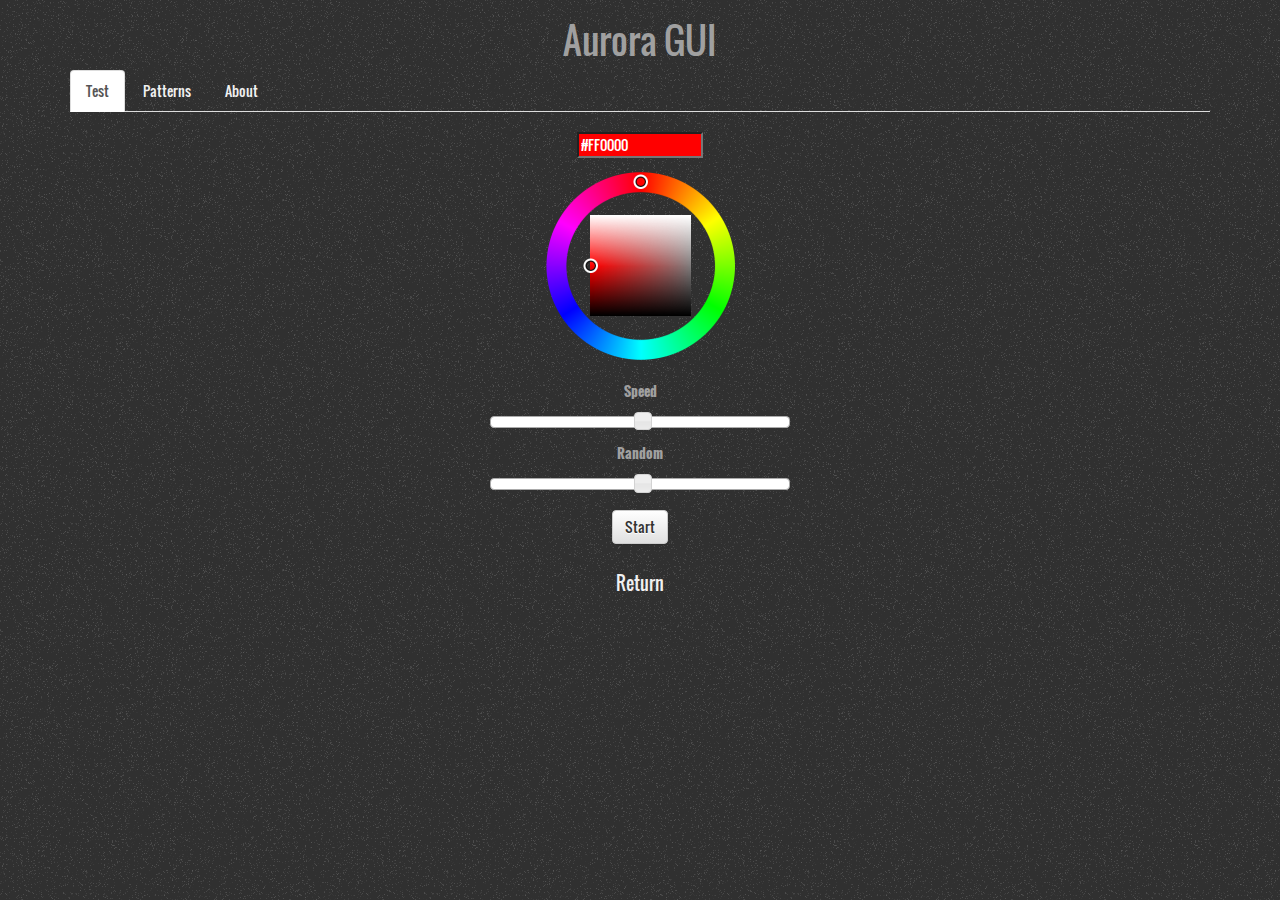
==== gui.html @ e268efd8 "noise background button demo code" ====
<!DOCTYPE html>
<!--[if lt IE 7]>      <html class="no-js lt-ie9 lt-ie8 lt-ie7"> <![endif]-->
<!--[if IE 7]>         <html class="no-js lt-ie9 lt-ie8"> <![endif]-->
<!--[if IE 8]>         <html class="no-js lt-ie9"> <![endif]-->
<!--[if gt IE 8]><!--> <html class="no-js"> <!--<![endif]-->
    <head>
        <meta charset="utf-8">
        <meta http-equiv="X-UA-Compatible" content="IE=edge">
        <title></title>
        <meta name="description" content="">
        <meta name="viewport" content="width=device-width, initial-scale=1.0, maximum-scale=1.0, user-scalable=no">


        <!-- Place favicon.ico and apple-touch-icon.png in the root directory -->

        <!--<link rel="stylesheet" href="./assets/normalize.css">-->
        <link rel="stylesheet" href="./assets/main.css">
        <link rel="stylesheet" href="./assets/bootstrap.min.css">
        <link rel="stylesheet" href="./assets/bootstrap-theme.min.css">
        <link rel="stylesheet" href="./assets/smoothness/jquery-ui-1.10.3.custom.min.css">
        <link rel="stylesheet" href="./assets/farbtastic.css">
        <link rel="stylesheet" href="./assets/aurora.css">
        <script src="./assets/modernizr-2.6.2.min.js"></script>
    </head>
    <body>
        <!--[if lt IE 7]>
            <p class="browsehappy">You are using an <strong>outdated</strong> browser. Please <a href="http://browsehappy.com/">upgrade your browser</a> to improve your experience.</p>
        <![endif]-->

        <!-- Add your site or application content here -->
        
        <div class="container">
          <div class="aurora-main">
        
          <div data-role="header">
            <h1>Aurora GUI</h1>
          </div>

          <!-- Nav tabs -->
          <ul class="nav nav-tabs">
            <li class="active"><a href="#test" data-toggle="tab">Test</a></li>
            <li><a href="#patterns" data-toggle="tab">Patterns</a></li>
            <li><a href="#about" data-toggle="tab">About</a></li>
          </ul>

          <!-- Tab panes -->
          <div class="tab-content">
            <div class="tab-pane active" id="test">
            
                <form method='post' action='./sparkle' id="controls-form">
                  <input type='hidden' name='speed'/>
                  <input type='hidden' name='random'/>
                	
                	<div><input type="text" id="color" name="color" value="#FF0000" /></div>
                  <div class="colorpicker-cont">
        					  <div id="colorpicker"></div>
        					</div>
              
                  <dl>
                    <dt>Speed</dt>
                    <dd><div id="speed" class="slider"></div></dd>
                    <dt>Random</dt>
                    <dd><div id="random" class="slider"></div></dd>
                  </dl>
                      <!--
                      color:<br/>
                      <div class="color-box">
                		  <div class="color-selector">
                			  <div id="hue" class="slider color-picker-slider"></div>
                		  </div>

                		  <div id="swatch" class="ui-corner-all color-swatch"><b>Sample Color:</b> <span id="color-hash"></span>
                		  </div>

                      <div style="clear:both;"></div>

                      speed:<br/>

                      </div>
                      <br/>-->
                      
                  <input type="submit" class="btn btn-default" value="Start" />
                      
                </form>

                <div class="footer" data-role="footer">
                  <h4><a href="./index.html">Return</a></h4>
                </div>
              
              
            </div>
            <div class="tab-pane" id="patterns">
              
              <ul>
                <li><button type="button" class="btn btn-default" id="btn-summer">Summer</button></li>
                <li><button type="button" class="btn btn-default">Autumn</button></li>
                <li><button type="button" class="btn btn-default">Winter</button></li>
                <li><button type="button" class="btn btn-default">Spring</button></li>
              </ul>

            </div>
            <div class="tab-pane" id="about">
            
              About              
              
            </div>
          </div>

          </div>
        </div>

        <script src="./assets/jquery-1.10.2.min.js"></script>
        <script src="./assets/jquery-ui-1.10.3.custom.min.js"></script>
        <script src="./assets/jquery.ui.touch-punch.min.js"></script>
        <script src="./assets/bootstrap.min.js"></script>
        <script src="./assets/plugins.js"></script>
        <script src="./assets/farbtastic.js"></script>
        <script src="./assets/aurora-gui.js"></script>

        <!-- Google Analytics: change UA-XXXXX-X to be your site's ID. -->
        <!--<script>
            (function(b,o,i,l,e,r){b.GoogleAnalyticsObject=l;b[l]||(b[l]=
            function(){(b[l].q=b[l].q||[]).push(arguments)});b[l].l=+new Date;
            e=o.createElement(i);r=o.getElementsByTagName(i)[0];
            e.src='//www.google-analytics.com/analytics.js';
            r.parentNode.insertBefore(e,r)}(window,document,'script','ga'));
            ga('create','UA-XXXXX-X');ga('send','pageview');
        </script>-->
    </body>
</html>
---- assets/main.css ----
/*! HTML5 Boilerplate v4.3.0 | MIT License | http://h5bp.com/ */

/*
 * What follows is the result of much research on cross-browser styling.
 * Credit left inline and big thanks to Nicolas Gallagher, Jonathan Neal,
 * Kroc Camen, and the H5BP dev community and team.
 */

/* ==========================================================================
   Base styles: opinionated defaults
   ========================================================================== */

html,
button,
input,
select,
textarea {
    color: #222;
}

html {
    font-size: 1em;
    line-height: 1.4;
}

/*
 * Remove text-shadow in selection highlight: h5bp.com/i
 * These selection rule sets have to be separate.
 * Customize the background color to match your design.
 */

::-moz-selection {
    background: #b3d4fc;
    text-shadow: none;
}

::selection {
    background: #b3d4fc;
    text-shadow: none;
}

/*
 * A better looking default horizontal rule
 */

hr {
    display: block;
    height: 1px;
    border: 0;
    border-top: 1px solid #ccc;
    margin: 1em 0;
    padding: 0;
}

/*
 * Remove the gap between images, videos, audio and canvas and the bottom of
 * their containers: h5bp.com/i/440
 */

audio,
canvas,
img,
video {
    vertical-align: middle;
}

/*
 * Remove default fieldset styles.
 */

fieldset {
    border: 0;
    margin: 0;
    padding: 0;
}

/*
 * Allow only vertical resizing of textareas.
 */

textarea {
    resize: vertical;
}

/* ==========================================================================
   Browse Happy prompt
   ========================================================================== */

.browsehappy {
    margin: 0.2em 0;
    background: #ccc;
    color: #000;
    padding: 0.2em 0;
}

/* ==========================================================================
   Author's custom styles
   ========================================================================== */

















/* ==========================================================================
   Helper classes
   ========================================================================== */

/*
 * Image replacement
 */

.ir {
    background-color: transparent;
    border: 0;
    overflow: hidden;
    /* IE 6/7 fallback */
    *text-indent: -9999px;
}

.ir:before {
    content: "";
    display: block;
    width: 0;
    height: 150%;
}

/*
 * Hide from both screenreaders and browsers: h5bp.com/u
 */

.hidden {
    display: none !important;
    visibility: hidden;
}

/*
 * Hide only visually, but have it available for screenreaders: h5bp.com/v
 */

.visuallyhidden {
    border: 0;
    clip: rect(0 0 0 0);
    height: 1px;
    margin: -1px;
    overflow: hidden;
    padding: 0;
    position: absolute;
    width: 1px;
}

/*
 * Extends the .visuallyhidden class to allow the element to be focusable
 * when navigated to via the keyboard: h5bp.com/p
 */

.visuallyhidden.focusable:active,
.visuallyhidden.focusable:focus {
    clip: auto;
    height: auto;
    margin: 0;
    overflow: visible;
    position: static;
    width: auto;
}

/*
 * Hide visually and from screenreaders, but maintain layout
 */

.invisible {
    visibility: hidden;
}

/*
 * Clearfix: contain floats
 *
 * For modern browsers
 * 1. The space content is one way to avoid an Opera bug when the
 *    `contenteditable` attribute is included anywhere else in the document.
 *    Otherwise it causes space to appear at the top and bottom of elements
 *    that receive the `clearfix` class.
 * 2. The use of `table` rather than `block` is only necessary if using
 *    `:before` to contain the top-margins of child elements.
 */

.clearfix:before,
.clearfix:after {
    content: " "; /* 1 */
    display: table; /* 2 */
}

.clearfix:after {
    clear: both;
}

/*
 * For IE 6/7 only
 * Include this rule to trigger hasLayout and contain floats.
 */

.clearfix {
    *zoom: 1;
}

/* ==========================================================================
   EXAMPLE Media Queries for Responsive Design.
   These examples override the primary ('mobile first') styles.
   Modify as content requires.
   ========================================================================== */

@media only screen and (min-width: 35em) {
    /* Style adjustments for viewports that meet the condition */
}

@media print,
       (-o-min-device-pixel-ratio: 5/4),
       (-webkit-min-device-pixel-ratio: 1.25),
       (min-resolution: 120dpi) {
    /* Style adjustments for high resolution devices */
}

/* ==========================================================================
   Print styles.
   Inlined to avoid required HTTP connection: h5bp.com/r
   ========================================================================== */

@media print {
    * {
        background: transparent !important;
        color: #000 !important; /* Black prints faster: h5bp.com/s */
        box-shadow: none !important;
        text-shadow: none !important;
    }

    a,
    a:visited {
        text-decoration: underline;
    }

    a[href]:after {
        content: " (" attr(href) ")";
    }

    abbr[title]:after {
        content: " (" attr(title) ")";
    }

    /*
     * Don't show links for images, or javascript/internal links
     */

    .ir a:after,
    a[href^="javascript:"]:after,
    a[href^="#"]:after {
        content: "";
    }

    pre,
    blockquote {
        border: 1px solid #999;
        page-break-inside: avoid;
    }

    thead {
        display: table-header-group; /* h5bp.com/t */
    }

    tr,
    img {
        page-break-inside: avoid;
    }

    img {
        max-width: 100% !important;
    }

    @page {
        margin: 0.5cm;
    }

    p,
    h2,
    h3 {
        orphans: 3;
        widows: 3;
    }

    h2,
    h3 {
        page-break-after: avoid;
    }
}
---- assets/farbtastic.css ----
/**
 * Farbtastic Color Picker 1.2
 * © 2008 Steven Wittens
 *
 * This program is free software; you can redistribute it and/or modify
 * it under the terms of the GNU General Public License as published by
 * the Free Software Foundation; either version 2 of the License, or
 * (at your option) any later version.
 *
 * This program is distributed in the hope that it will be useful,
 * but WITHOUT ANY WARRANTY; without even the implied warranty of
 * MERCHANTABILITY or FITNESS FOR A PARTICULAR PURPOSE.  See the
 * GNU General Public License for more details.
 *
 * You should have received a copy of the GNU General Public License
 * along with this program; if not, write to the Free Software
 * Foundation, Inc., 51 Franklin Street, Fifth Floor, Boston, MA  02110-1301  USA
 */
.farbtastic {
  position: relative;
}
.farbtastic * {
  position: absolute;
  cursor: crosshair;
}
.farbtastic, .farbtastic .wheel {
  width: 195px;
  height: 195px;
}
.farbtastic .color, .farbtastic .overlay {
  top: 47px;
  left: 47px;
  width: 101px;
  height: 101px;
}
.farbtastic .wheel {
  background: url(wheel.png) no-repeat;
  width: 195px;
  height: 195px;
}
.farbtastic .overlay {
  background: url(mask.png) no-repeat;
}
.farbtastic .marker {
  width: 17px;
  height: 17px;
  margin: -8px 0 0 -8px;
  overflow: hidden; 
  background: url(marker.png) no-repeat;
}
---- assets/aurora.css ----
@charset "utf-8";

@font-face {
    font-family: "Oswald";
    font-style: normal;
    font-weight: 400;
    src: local("Oswald Regular"), local("Oswald-Regular"), url("oswald.woff") format("woff");
}
@font-face {
    font-family: "Oswald";
    font-style: normal;
    font-weight: 700;
    src: local("Oswald Bold"), local("Oswald-Bold"), url("oswald-bold.woff") format("woff");
}

body {
    font-family: 'Oswald', sans-serif;
    color: #A0A0A0;
    text-align: center;
    background: url('noise.png') #303030;
} 

a:link {color:#F0F0F0;}      /* unvisited link */
a:visited {color:#A0A0A0;}  /* visited link */
a:hover {color:#FFFFFF;}  /* mouse over link */
a:active {color:#0000FF;}  /* selected link */ 

h1,h2,h3,h4,h5,h6,.h1,.h2,.h3,.h4,.h5,.h6 {
	font-family: 'Oswald', sans-serif;
}

html, button, input, select, textarea {
	font-family: 'Oswald', sans-serif;
}

ul {
	list-style-type: none;
	padding: 0;
}

.aurora-main {
	padding: 0;
	text-align: center;
}

/* The CSS code for Color selector */
.color-box{
	width:320px;
	margin: 0px auto;
}

#red, #green, #blue, #hue, #speed, #random {
   
    width: 300px;
    margin: 15px;
  }
  #swatch {
    width: 300px;
    height: 50px;
    margin-top: 20px;
    margin-left: 15px;
    background-image: none;
  }
#red .ui-slider-range { background: #ef2929; }
#red .ui-slider-handle { border-color: #ef2929; }
#green .ui-slider-range { background: #8ae234; }
#green .ui-slider-handle { border-color: #8ae234; }
#blue .ui-slider-range { background: #729fcf; }
#blue .ui-slider-handle { border-color: #729fcf; }

#patterns ul {
	padding: 0;
}
#patterns ul li {
	padding: 10px 0;
}
#patterns ul li:first-child {
	padding-top: 0;
}
.aurora-main .tab-content {
	padding: 20px 0;
	text-align: center;
}
#controls-form {
	display: inline-block;
}
.colorpicker-cont {
	display: inline-block;
}
#colorpicker {
	margin-top: 10px;
}
.footer {
	margin-top: 30px;
}
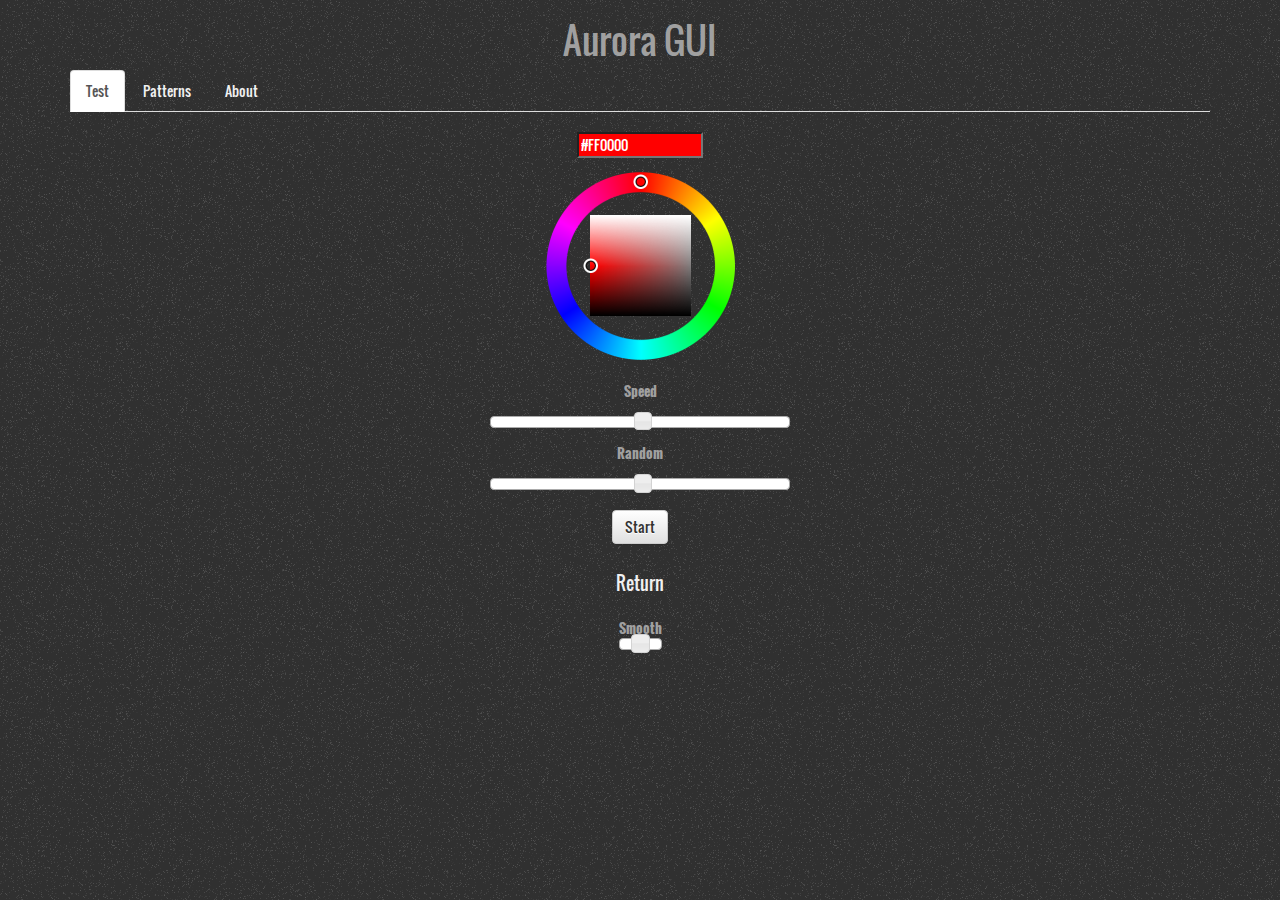
==== commit 2a656d76: "updated timing infrastructure" ====
--- a/gui.html
+++ b/gui.html
@@ -53,8 +53,8 @@
                 	
                 	<div><input type="text" id="color" name="color" value="#FF0000" /></div>
                   <div class="colorpicker-cont">
-        					  <div id="colorpicker"></div>
-        					</div>
+        	    <div id="colorpicker"></div>
+        	  </div>
               
                   <dl>
                     <dt>Speed</dt>
@@ -79,7 +79,7 @@
                       </div>
                       <br/>-->
                       
-                  <input type="submit" class="btn btn-default" value="Start" />
+                      <input type="submit" class="btn btn-default" value="Start" />
                       
                 </form>
 
@@ -91,14 +91,20 @@
             </div>
             <div class="tab-pane" id="patterns">
               
-              <ul>
-                <li><button type="button" class="btn btn-default" id="btn-summer">Summer</button></li>
-                <li><button type="button" class="btn btn-default">Autumn</button></li>
-                <li><button type="button" class="btn btn-default">Winter</button></li>
-                <li><button type="button" class="btn btn-default">Spring</button></li>
+	      <ul class="actions">
+		<li><button type="button" class="btn btn-default" id="btn-active" data-value="summer">Summer</button></li>
+		<li><button type="button" class="btn btn-default" id="btn-active" data-value="winter">Winter</button></li>
               </ul>
 
             </div>
+
+            <form method='post' action='./dummy' id="controls-form"> 
+              <input type='hidden' name='smooth'/>	      
+	      <dl>
+		    <dt>Smooth</dt>
+		    <dd><div id="smooth" class="slider"></div></dd>
+		    </dl>
+		</form>
             <div class="tab-pane" id="about">
             
               About              
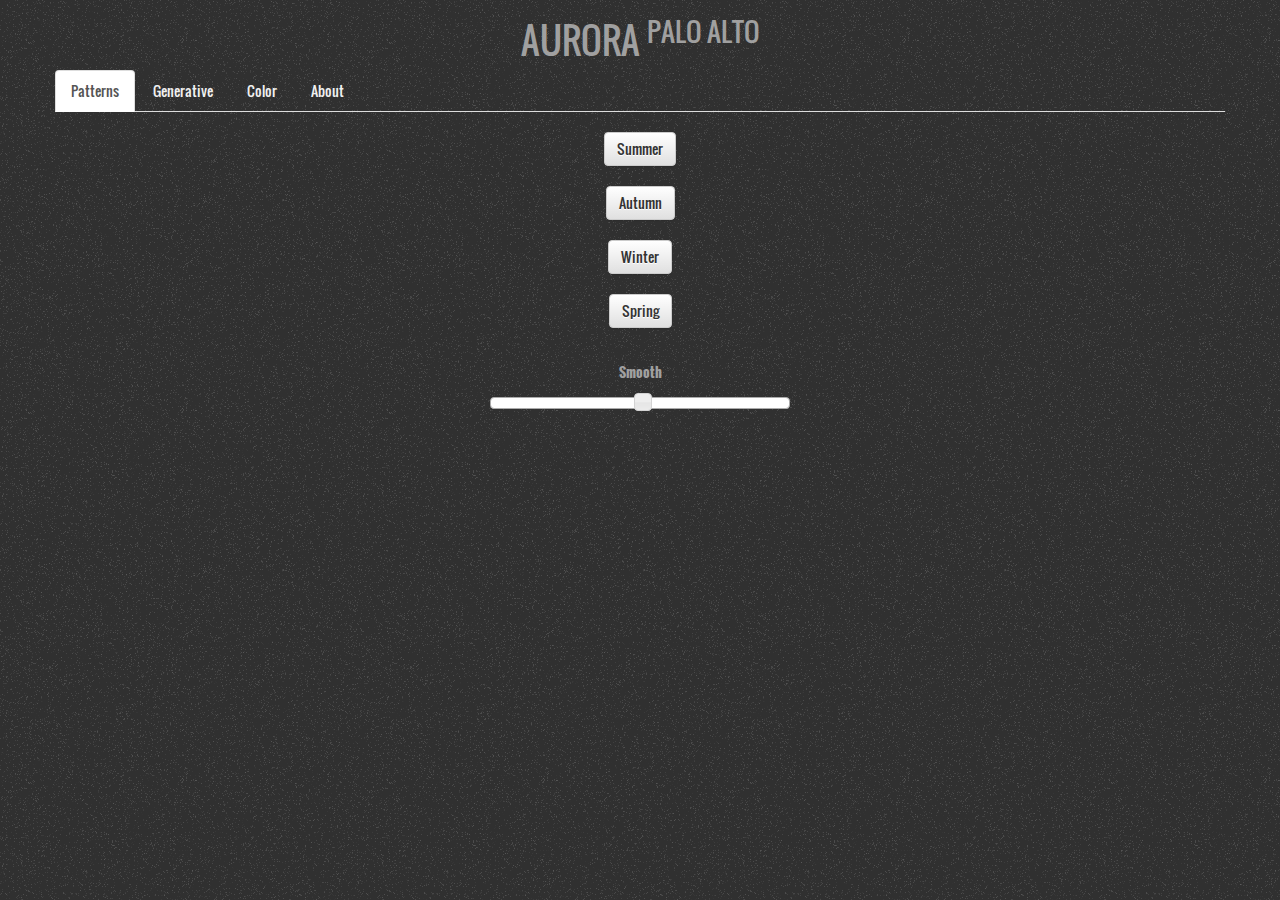
==== commit 3cc329f9: "adding generative panel" ====
--- a/gui.html
+++ b/gui.html
@@ -9,7 +9,7 @@
         <title></title>
         <meta name="description" content="">
         <meta name="viewport" content="width=device-width, initial-scale=1.0, maximum-scale=1.0, user-scalable=no">
-
+        <meta name="apple-mobile-web-app-capable" content="yes">
 
         <!-- Place favicon.ico and apple-touch-icon.png in the root directory -->
 
@@ -33,28 +33,71 @@
           <div class="aurora-main">
         
           <div data-role="header">
-            <h1>Aurora GUI</h1>
+            <h1>AURORA <sup>PALO ALTO</sup></h1>
           </div>
 
           <!-- Nav tabs -->
           <ul class="nav nav-tabs">
-            <li class="active"><a href="#test" data-toggle="tab">Test</a></li>
-            <li><a href="#patterns" data-toggle="tab">Patterns</a></li>
+            <li class="active"><a href="#patterns" data-toggle="tab">Patterns</a></li>
+            <li><a href="#generative" data-toggle="tab">Generative</a></li>
+            <li><a href="#color" data-toggle="tab">Color</a></li>
             <li><a href="#about" data-toggle="tab">About</a></li>
           </ul>
 
           <!-- Tab panes -->
           <div class="tab-content">
-            <div class="tab-pane active" id="test">
+            
+             <div class="tab-pane active" id="patterns">
+
+                 <ul class="actions">
+                    <li><button type="button" class="btn btn-default" data-value="summer" data-action="pattern">Summer</button></li>
+                    <li><button type="button" class="btn btn-default" data-value="autumn" data-action="pattern">Autumn</button></li>
+                    <li><button type="button" class="btn btn-default" data-value="winter" data-action="pattern">Winter</button></li>
+                    <li><button type="button" class="btn btn-default" data-value="spring" data-action="pattern">Spring</button></li>
+                </ul>
+
+                <form method='post' action='./dummy' id="patterns-form"> 
+                  <input type='hidden' name='smooth'/>	      
+                  <dl>
+                    <dt>Smooth</dt>
+                    <dd><div id="smooth-pattern" class="slider"></div></dd>
+                  </dl>
+                </form>
+
+              </div>
+              
+               <div class="tab-pane" id="generative">
+
+
+                 <ul class="actions">
+                   <li><button type="button" class="btn btn-default" data-value="ripple" data-action="generative">Ripple</button></li>
+                   <li><button type="button" class="btn btn-default" data-value="sparkle" data-action="generative">Sparkle</button></li>
+                   <li><button type="button" class="btn btn-default" data-value="wave" data-action="generative">Wave</button></li>
+                   <li><button type="button" class="btn btn-default" data-value="crash" data-action="generative">Crash</button></li>
+                 </ul>
+
+                  <form method='post' action='./dummy' id="generative-form"> 
+                    <input type='hidden' name='smooth'/>	      
+                    <dl>
+                      <dt>Smooth</dt>
+                      <dd><div id="smooth-generative" class="slider"></div></dd>
+                    </dl>
+                  </form>
+
+                </div>
+            
+            <div class="tab-pane" id="color">
             
                 <form method='post' action='./sparkle' id="controls-form">
                   <input type='hidden' name='speed'/>
                   <input type='hidden' name='random'/>
+
                 	
                 	<div><input type="text" id="color" name="color" value="#FF0000" /></div>
+                  
                   <div class="colorpicker-cont">
-        	    <div id="colorpicker"></div>
-        	  </div>
+        	          <div id="colorpicker"></div>
+              	  </div>
               
                   <dl>
                     <dt>Speed</dt>
@@ -79,32 +122,18 @@
                       </div>
                       <br/>-->
                       
-                      <input type="submit" class="btn btn-default" value="Start" />
+                      <input type="submit" class="btn btn-default" value="Send Color" />
                       
                 </form>
 
+                <!--
                 <div class="footer" data-role="footer">
                   <h4><a href="./index.html">Return</a></h4>
                 </div>
-              
+                -->
               
             </div>
-            <div class="tab-pane" id="patterns">
-              
-	      <ul class="actions">
-		<li><button type="button" class="btn btn-default" id="btn-active" data-value="summer">Summer</button></li>
-		<li><button type="button" class="btn btn-default" id="btn-active" data-value="winter">Winter</button></li>
-              </ul>
 
-            </div>
-
-            <form method='post' action='./dummy' id="controls-form"> 
-              <input type='hidden' name='smooth'/>	      
-	      <dl>
-		    <dt>Smooth</dt>
-		    <dd><div id="smooth" class="slider"></div></dd>
-		    </dl>
-		</form>
             <div class="tab-pane" id="about">
             
               About              
@@ -133,4 +162,4 @@
             ga('create','UA-XXXXX-X');ga('send','pageview');
         </script>-->
     </body>
-</html>
+</html>--- a/assets/aurora.css
+++ b/assets/aurora.css
@@ -12,7 +12,13 @@
     font-weight: 700;
     src: local("Oswald Bold"), local("Oswald-Bold"), url("oswald-bold.woff") format("woff");
 }
-
+/*
+@font-face{
+	font-family:'Futura';
+	src:url('./glyphicons-halflings-regular.eot');
+	src:url('./glyphicons-halflings-regular.eot?#iefix') format('embedded-opentype'),url('./glyphicons-halflings-regular.woff') format('woff'),url('./glyphicons-halflings-regular.ttf') format('truetype'),url('./glyphicons-halflings-regular.svg#glyphicons_halflingsregular') format('svg')
+}
+*/
 body {
     font-family: 'Oswald', sans-serif;
     color: #A0A0A0;
@@ -49,12 +55,12 @@
 	margin: 0px auto;
 }
 
-#red, #green, #blue, #hue, #speed, #random {
+#red, #green, #blue, #hue, #speed, #random, #smooth-generative, #smooth-pattern {
    
     width: 300px;
     margin: 15px;
   }
-  #swatch {
+#swatch {
     width: 300px;
     height: 50px;
     margin-top: 20px;
@@ -68,20 +74,23 @@
 #blue .ui-slider-range { background: #729fcf; }
 #blue .ui-slider-handle { border-color: #729fcf; }
 
-#patterns ul {
+.container {
 	padding: 0;
 }
-#patterns ul li {
+#patterns ul, #generative ul {
+	padding: 0;
+}
+#patterns ul li, #generative ul li {
 	padding: 10px 0;
 }
-#patterns ul li:first-child {
+#patterns ul li:first-child, #generative ul li:first-child {
 	padding-top: 0;
 }
 .aurora-main .tab-content {
 	padding: 20px 0;
 	text-align: center;
 }
-#controls-form {
+#controls-form, #patterns-form, #generative-form {
 	display: inline-block;
 }
 .colorpicker-cont {
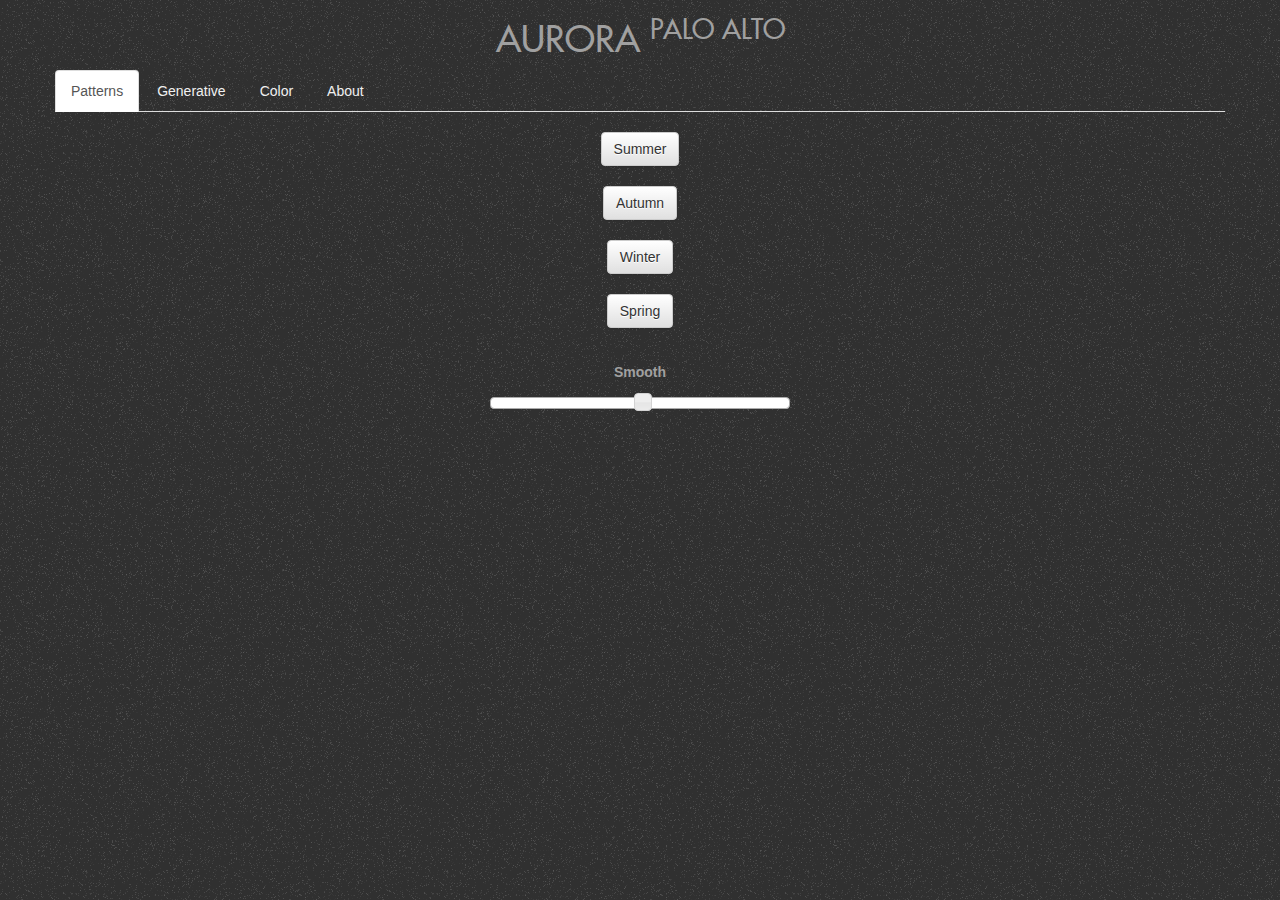
==== commit 4b092f1b: "futura, kill oswald, added palette pref and next" ====
--- a/gui.html
+++ b/gui.html
@@ -83,6 +83,13 @@
                       <dd><div id="smooth-generative" class="slider"></div></dd>
                     </dl>
                   </form>
+                  
+                  <div class="actions palette-actions">
+                    <button type="button" class="btn btn-default" data-value="previous-palette" data-action="generative"><span class="arrow-left"></span> Previous</button>
+                    <label> Palette </label>
+                    <button type="button" class="btn btn-default" data-value="next-palette" data-action="generative">Next <span class="arrow-right"></span></button>
+                  </div>
+
 
                 </div>
             
--- a/assets/aurora.css
+++ b/assets/aurora.css
@@ -1,5 +1,6 @@
 @charset "utf-8";
 
+/*
 @font-face {
     font-family: "Oswald";
     font-style: normal;
@@ -12,15 +13,17 @@
     font-weight: 700;
     src: local("Oswald Bold"), local("Oswald-Bold"), url("oswald-bold.woff") format("woff");
 }
-/*
+*/
+
 @font-face{
 	font-family:'Futura';
-	src:url('./glyphicons-halflings-regular.eot');
-	src:url('./glyphicons-halflings-regular.eot?#iefix') format('embedded-opentype'),url('./glyphicons-halflings-regular.woff') format('woff'),url('./glyphicons-halflings-regular.ttf') format('truetype'),url('./glyphicons-halflings-regular.svg#glyphicons_halflingsregular') format('svg')
+	src:url('./futurastd-medium-webfont.eot');
+	src:url('./futurastd-medium-webfont.eot?#iefix') format('embedded-opentype'),url('./futurastd-medium-webfont.woff') format('woff'),url('./futurastd-medium-webfont.ttf') format('truetype'),url('./futurastd-medium-webfont.svg') format('svg')
 }
-*/
+
 body {
-    font-family: 'Oswald', sans-serif;
+    /*font-family: 'Oswald', sans-serif;*/
+    font-family: Helvetica, Arial, sans-serif;
     color: #A0A0A0;
     text-align: center;
     background: url('noise.png') #303030;
@@ -32,11 +35,15 @@
 a:active {color:#0000FF;}  /* selected link */ 
 
 h1,h2,h3,h4,h5,h6,.h1,.h2,.h3,.h4,.h5,.h6 {
-	font-family: 'Oswald', sans-serif;
+	/*font-family: 'Oswald', sans-serif;*/
+    font-family: 'Futura', Helvetica, Arial, sans-serif;
+
 }
 
 html, button, input, select, textarea {
-	font-family: 'Oswald', sans-serif;
+	/*font-family: 'Oswald', sans-serif;*/
+    font-family: Helvetica, Arial, sans-serif;
+
 }
 
 ul {
@@ -101,4 +108,24 @@
 }
 .footer {
 	margin-top: 30px;
-}+}
+.arrow-right {
+	width: 0; 
+	height: 0; 
+	border-top: 10px solid transparent;
+	border-bottom: 10px solid transparent;
+	
+	border-left: 10px solid #333;
+	display: inline-block;
+}
+
+.arrow-left {
+	width: 0; 
+	height: 0; 
+	border-top: 10px solid transparent;
+	border-bottom: 10px solid transparent; 
+	
+	border-right:10px solid #333;
+	display: inline-block;
+	 
+}
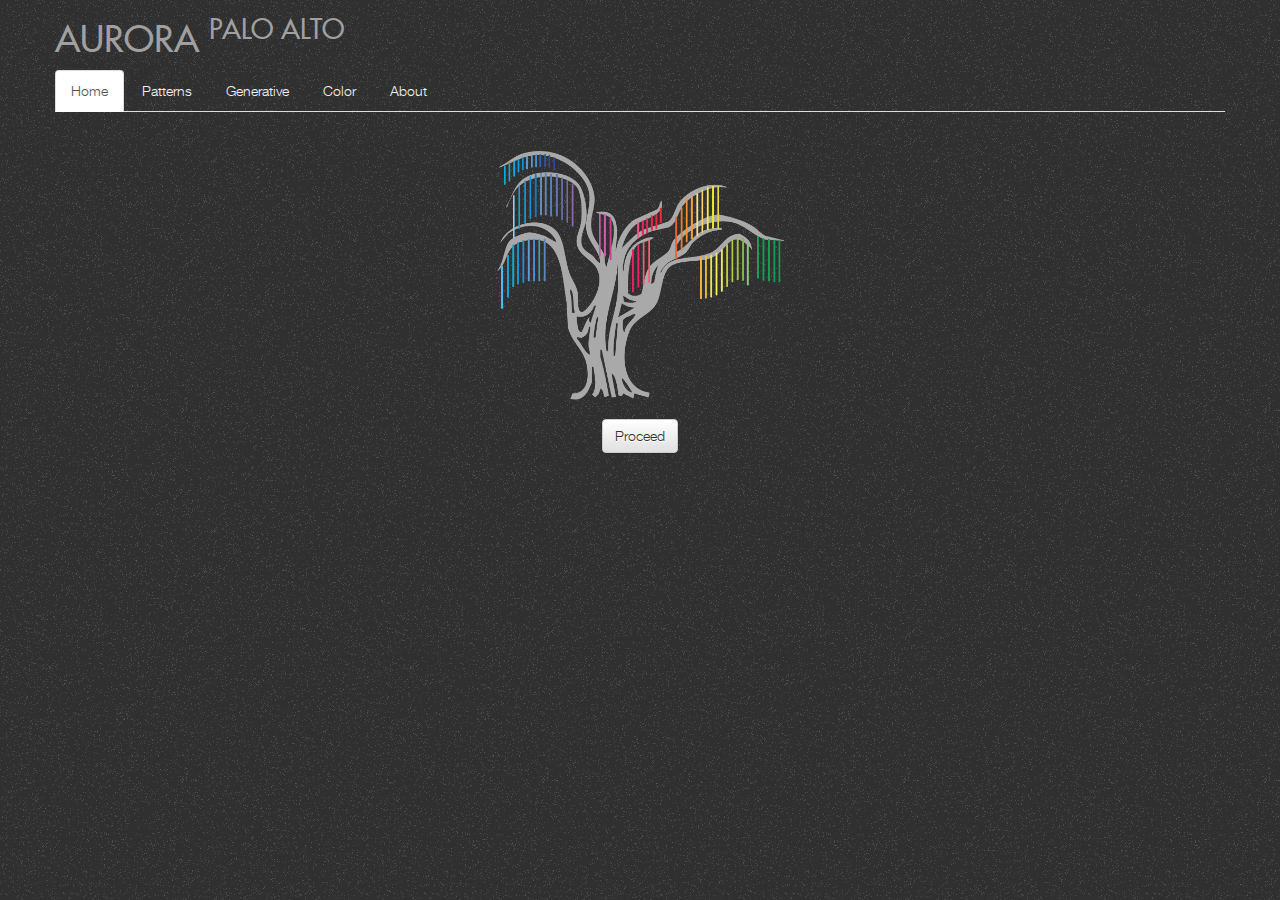
==== commit 1cf40968: "splash page, about page, moved fonts" ====
--- a/gui.html
+++ b/gui.html
@@ -38,16 +38,25 @@
 
           <!-- Nav tabs -->
           <ul class="nav nav-tabs">
-            <li class="active"><a href="#patterns" data-toggle="tab">Patterns</a></li>
+            <li class="active"><a href="#home" data-toggle="tab">Home</a></li>
+            <li><a href="#patterns" data-toggle="tab" id="patterns-tab">Patterns</a></li>
             <li><a href="#generative" data-toggle="tab">Generative</a></li>
-            <li><a href="#color" data-toggle="tab">Color</a></li>
+            <li><a href="#colortab" data-toggle="tab">Color</a></li>
             <li><a href="#about" data-toggle="tab">About</a></li>
           </ul>
 
           <!-- Tab panes -->
           <div class="tab-content">
             
-             <div class="tab-pane active" id="patterns">
+            <div class="tab-pane active" id="home">
+              
+              <div class="splash-tree container">
+              </div>
+              
+              <a class="btn btn-default" id="proceed-btn">Proceed</a>
+              
+            </div>
+             <div class="tab-pane" id="patterns">
 
                  <ul class="actions">
                     <li><button type="button" class="btn btn-default" data-value="summer" data-action="pattern">Summer</button></li>
@@ -93,9 +102,9 @@
 
                 </div>
             
-            <div class="tab-pane" id="color">
+            <div class="tab-pane" id="colortab">
             
-                <form method='post' action='./sparkle' id="controls-form">
+                <form method='post' action='./sparkle' id="color-form">
                   <input type='hidden' name='speed'/>
                   <input type='hidden' name='random'/>
 
@@ -143,7 +152,15 @@
 
             <div class="tab-pane" id="about">
             
-              About              
+              <div class="about-cont">
+                About              
+              
+                <p>Aurora is an interactive light sculpture by Bay Area Artist Charles Gadeken.
+                This brilliant work of art will live for one year in front of Palo Alto City Hall.</p>
+              
+                <h6>Artwork</h6>
+                <p>Aurora is an opalescent willow with hand-beaten copper leaves that chime in the wind. At night, the tree comes alive with light, rotating through the spectrum of colors and providing spectacular illumination. It is a fairy tree that re-ignites our childhood imaginations, full of wonder and endless possibility.</p>
+              </div>
               
             </div>
           </div>
--- a/assets/aurora.css
+++ b/assets/aurora.css
@@ -1,29 +1,18 @@
 @charset "utf-8";
-
-/*
-@font-face {
-    font-family: "Oswald";
-    font-style: normal;
-    font-weight: 400;
-    src: local("Oswald Regular"), local("Oswald-Regular"), url("oswald.woff") format("woff");
-}
-@font-face {
-    font-family: "Oswald";
-    font-style: normal;
-    font-weight: 700;
-    src: local("Oswald Bold"), local("Oswald-Bold"), url("oswald-bold.woff") format("woff");
-}
-*/
 
 @font-face{
 	font-family:'Futura';
-	src:url('./futurastd-medium-webfont.eot');
-	src:url('./futurastd-medium-webfont.eot?#iefix') format('embedded-opentype'),url('./futurastd-medium-webfont.woff') format('woff'),url('./futurastd-medium-webfont.ttf') format('truetype'),url('./futurastd-medium-webfont.svg') format('svg')
+	src:url('./fonts/futurastd-medium-webfont.eot');
+	src:url('./fonts/futurastd-medium-webfont.eot?#iefix') format('embedded-opentype'),url('./fonts/futurastd-medium-webfont.woff') format('woff'),url('./fonts/futurastd-medium-webfont.ttf') format('truetype'),url('./fonts/futurastd-medium-webfont.svg') format('svg')
+}
+@font-face{
+	font-family:'Helvetica Neue';
+	src:url('./fonts/helveticaneue-light-webfont.eot');
+	src:url('./fonts/helveticaneue-light-webfont.eot?#iefix') format('embedded-opentype'),url('./fonts/helveticaneue-light-webfont.woff') format('woff'),url('./fonts/helveticaneue-light-webfont.ttf') format('truetype'),url('./fonts/helveticaneue-light-webfont.svg') format('svg')
 }
 
 body {
-    /*font-family: 'Oswald', sans-serif;*/
-    font-family: Helvetica, Arial, sans-serif;
+    font-family: 'Helvetica Neue', Helvetica, Arial, sans-serif;
     color: #A0A0A0;
     text-align: center;
     background: url('noise.png') #303030;
@@ -34,16 +23,16 @@
 a:hover {color:#FFFFFF;}  /* mouse over link */
 a:active {color:#0000FF;}  /* selected link */ 
 
-h1,h2,h3,h4,h5,h6,.h1,.h2,.h3,.h4,.h5,.h6 {
-	/*font-family: 'Oswald', sans-serif;*/
-    font-family: 'Futura', Helvetica, Arial, sans-serif;
+h1, .h1 {
+	font-family: 'Futura', Helvetica, Arial, sans-serif;
+	text-align: left;
+}
+h2,h3,h4,h5,h6,.h2,.h3,.h4,.h5,.h6 {
+    font-family: 'Helvetica Neue', Helvetica, Arial, sans-serif;
 
 }
-
 html, button, input, select, textarea {
-	/*font-family: 'Oswald', sans-serif;*/
-    font-family: Helvetica, Arial, sans-serif;
-
+    font-family: 'Helvetica Neue', Helvetica, Arial, sans-serif;
 }
 
 ul {
@@ -97,7 +86,7 @@
 	padding: 20px 0;
 	text-align: center;
 }
-#controls-form, #patterns-form, #generative-form {
+#color-form, #patterns-form, #generative-form {
 	display: inline-block;
 }
 .colorpicker-cont {
@@ -129,3 +118,13 @@
 	display: inline-block;
 	 
 }
+.about-cont {
+	text-align: left;
+	padding: 0 20px;
+}
+.splash-tree {
+	background: transparent url('./aurora-big.png') no-repeat;
+	width: 287px;
+	height: 287px;
+	background-size: cover;
+}